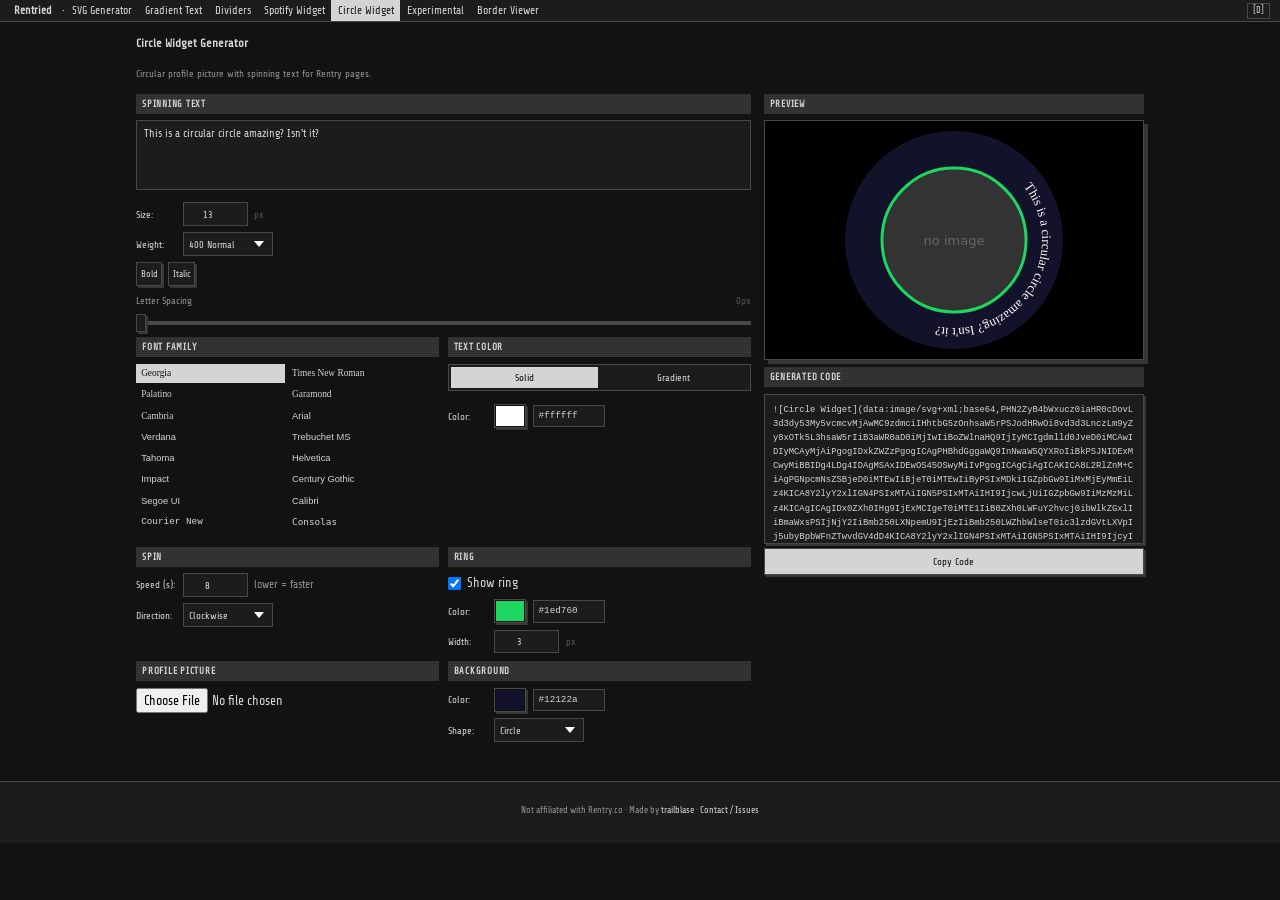
==== circle-widget/index.html @ 6f310398 "new UI and border tool" ====
<!DOCTYPE html>
<html lang="en" data-theme="dark">
<head>
  <meta charset="UTF-8">
  <meta name="viewport" content="width=device-width, initial-scale=1.0">
  <title>Circle Widget — Rentried</title>
  <link rel="preconnect" href="https://fonts.googleapis.com">
  <link rel="preconnect" href="https://fonts.gstatic.com" crossorigin>
  <link href="https://fonts.googleapis.com/css2?family=Share+Tech&display=swap" rel="stylesheet">
  <link rel="stylesheet" href="https://cdn.jsdelivr.net/npm/bootstrap@5.3.3/dist/css/bootstrap.min.css">
  <link rel="stylesheet" href="../shared/styles.css">
  <script>document.documentElement.setAttribute('data-theme', localStorage.getItem('rentried-theme') || 'dark');</script>
</head>
<body data-page="circle-widget">
  <site-header active-page="circle-widget"></site-header>

  <div class="page">
    <div class="mb-3">
      <p class="page-title">Circle Widget Generator</p>
      <p class="page-desc">Circular profile picture with spinning text for Rentry pages.</p>
    </div>

    <div class="tool-layout">
      <div class="d-flex flex-column gap-2" style="min-width:0">

        <div>
          <div class="panel-header">Spinning Text</div>
          <textarea class="text-input" id="spinText" placeholder="Text that spins around the circle...">This is a circular circle amazing? Isn't it?</textarea>
          <div class="d-flex align-items-center gap-2 mt-2">
            <label class="ctrl-label">Size:</label>
            <input type="number" class="number-input" id="fontSize" value="13" min="8" max="26">
            <span class="unit">px</span>
          </div>
          <div class="d-flex align-items-center gap-2 mt-2">
            <label class="ctrl-label">Weight:</label>
            <select class="number-input" id="fontWeight">
              <option value="100">100 Thin</option>
              <option value="200">200 Extra Light</option>
              <option value="300">300 Light</option>
              <option value="400" selected>400 Normal</option>
              <option value="500">500 Medium</option>
              <option value="600">600 Semi Bold</option>
              <option value="700">700 Bold</option>
              <option value="800">800 Extra Bold</option>
              <option value="900">900 Black</option>
            </select>
          </div>
          <div class="d-flex align-items-center gap-2 mt-2">
            <div class="option-btn" id="btnBold" data-style="bold">Bold</div>
            <div class="option-btn" id="btnItalic" data-style="italic">Italic</div>
          </div>
          <div class="mt-2">
            <div class="slider-label d-flex justify-content-between mb-1">
              <span>Letter Spacing</span>
              <span id="spacingValue">0px</span>
            </div>
            <input type="range" class="slider" id="letterSpacing" min="0" max="20" value="0">
          </div>
        </div>

        <div class="controls-grid">

          <div>
            <div class="panel-header">Font Family</div>
            <div class="font-grid" id="fontGrid"></div>
          </div>

          <div>
            <div class="panel-header">Text Color</div>
            <div class="mb-3">
              <div class="toggle-group">
                <button class="toggle-btn active" data-color="solid">Solid</button>
                <button class="toggle-btn" data-color="gradient">Gradient</button>
              </div>
            </div>
            <div id="solidColorSection">
              <div class="d-flex align-items-center gap-2">
                <label class="ctrl-label">Color:</label>
                <input type="color" class="color-picker" id="solidColor" value="#ffffff">
                <input type="text" class="hex-input" id="solidColorHex" value="#ffffff">
              </div>
            </div>
            <div id="gradientColorSection" style="display:none">
              <div class="d-flex align-items-center gap-2">
                <label class="ctrl-label">Start:</label>
                <input type="color" class="color-picker" id="gradStart" value="#ff69b4">
                <input type="text" class="hex-input" id="gradStartHex" value="#ff69b4">
              </div>
              <div class="d-flex align-items-center gap-2 mt-2">
                <label class="ctrl-label">End:</label>
                <input type="color" class="color-picker" id="gradEnd" value="#00ffff">
                <input type="text" class="hex-input" id="gradEndHex" value="#00ffff">
              </div>
            </div>
          </div>

          <div>
            <div class="panel-header">Spin</div>
            <div class="d-flex align-items-center gap-2 mb-2">
              <label class="ctrl-label">Speed (s):</label>
              <input type="number" class="number-input" id="spinSpeed" value="8" min="1" max="60">
              <span class="unit" style="color:var(--text-muted);font-size:11px">lower = faster</span>
            </div>
            <div class="d-flex align-items-center gap-2">
              <label class="ctrl-label">Direction:</label>
              <select class="number-input" id="spinDir">
                <option value="1">Clockwise</option>
                <option value="-1">Counter-clockwise</option>
              </select>
            </div>
          </div>

          <div>
            <div class="panel-header">Ring</div>
            <div class="d-flex align-items-center gap-2 mb-2">
              <input type="checkbox" id="showRing" checked>
              <label for="showRing" style="margin:0;cursor:pointer">Show ring</label>
            </div>
            <div id="ringOptions">
              <div class="d-flex align-items-center gap-2 mb-2">
                <label class="ctrl-label">Color:</label>
                <input type="color" class="color-picker" id="ringColor" value="#1ed760">
                <input type="text" class="hex-input" id="ringColorHex" value="#1ed760">
              </div>
              <div class="d-flex align-items-center gap-2">
                <label class="ctrl-label">Width:</label>
                <input type="number" class="number-input" id="ringWidth" value="3" min="1" max="12">
                <span class="unit">px</span>
              </div>
            </div>
          </div>

          <div>
            <div class="panel-header">Profile Picture</div>
            <div style="overflow:hidden;width:100%">
              <input type="file" id="pfpUpload" accept="image/*" style="font-size:13px;width:100%;min-width:0">
            </div>
            <canvas id="resizeCanvas" width="200" height="200" style="display:none"></canvas>
          </div>

          <div>
            <div class="panel-header">Background</div>
            <div class="d-flex align-items-center gap-2 mb-2">
              <label class="ctrl-label">Color:</label>
              <input type="color" class="color-picker" id="bgColor" value="#12122a">
              <input type="text" class="hex-input" id="bgColorHex" value="#12122a">
            </div>
            <div class="d-flex align-items-center gap-2">
              <label class="ctrl-label">Shape:</label>
              <select class="number-input" id="cardShape">
                <option value="circle">Circle</option>
                <option value="square">Square</option>
                <option value="none">None (transparent)</option>
              </select>
            </div>
          </div>

        </div>
      </div>

      <div class="tool-output">
        <div>
          <div class="panel-header">Preview</div>
          <div class="preview-area preview-widget" style="min-height:240px; padding:1rem; display:flex; align-items:center; justify-content:center">
            <div id="previewContent"></div>
          </div>

          <div class="panel-header mt-2">Generated Code</div>
          <div class="code-output" id="codeOutput"></div>
          <button class="copy-btn" id="copyBtn">Copy Code</button>
        </div>
      </div>
    </div>
  </div>

  <script src="https://cdn.jsdelivr.net/npm/bootstrap@5.3.3/dist/js/bootstrap.bundle.min.js"></script>
  <script type="module" src="circle-widget.js"></script>
  <site-footer></site-footer>
</body>
</html>
---- shared/styles.css ----
@import url('https://fonts.googleapis.com/css2?family=Share+Tech&display=swap');

:root {
  --bg: #ffffff;
  --surface: #ffffff;
  --surface-alt: #eeeeee;
  --surface-raised: #e2e2e2;
  --border: #000000;
  --border-strong: #000000;
  --text: #000000;
  --text-muted: #333333;
  --text-subtle: #666666;
  --btn-bg: #ffffff;
  --input-bg: #ffffff;
  --active-bg: #000000;
  --active-text: #ffffff;
  --radius: 0px;
  --radius-sm: 0px;
  --shadow: 2px 2px 0 #000000;
  --shadow-lg: 4px 4px 0 #000000;
}

[data-theme="dark"] {
  --bg: #121212;
  --surface: #1c1c1c;
  --surface-alt: #242424;
  --surface-raised: #2e2e2e;
  --border: #484848;
  --border-strong: #6e6e6e;
  --text: #d4d4d4;
  --text-muted: #909090;
  --text-subtle: #525252;
  --btn-bg: #1c1c1c;
  --input-bg: #1c1c1c;
  --active-bg: #d4d4d4;
  --active-text: #121212;
  --shadow: 2px 2px 0 #363636;
  --shadow-lg: 4px 4px 0 #363636;
}

[data-theme="dark"] .panel-header {
  background: var(--surface-raised);
  color: var(--text);
  background-image: repeating-linear-gradient(
    to bottom,
    rgba(255,255,255,0) 0px,
    rgba(255,255,255,0) 1px,
    rgba(255,255,255,0.04) 1px,
    rgba(255,255,255,0.04) 2px
  );
}

html {
  font-size: 13px;
}

body {
  font-family: 'Share Tech', sans-serif;
  background-color: #b8b8b8;
  background-image: repeating-conic-gradient(#c4c4c4 0% 25%, #acacac 0% 50%);
  background-size: 2px 2px;
  color: var(--text);
  line-height: 1.5;
  min-height: 100vh;
  -webkit-font-smoothing: antialiased;
  -moz-osx-font-smoothing: grayscale;
}

[data-theme="dark"] body {
  background-color: #121212;
  background-image: repeating-conic-gradient(#181818 0% 25%, #0c0c0c 0% 50%);
}

::selection {
  background: #000000;
  color: #ffffff;
}

[data-theme="dark"] ::selection {
  background: #ffffff;
  color: #000000;
}

site-header,
site-footer { display: contents; }

.site-header {
  display: flex;
  align-items: center;
  gap: 0;
  padding: 0 0.75rem;
  height: 22px;
  border-bottom: 1px solid var(--border);
  background: var(--surface);
  position: sticky;
  top: 0;
  z-index: 100;
}

.site-logo {
  font-size: 0.85rem;
  font-weight: 700;
  color: var(--text);
  text-decoration: none;
  display: inline-block;
  flex-shrink: 0;
  margin-right: 0.5rem;
  padding: 0 0.3rem;
  line-height: 22px;
  transition: background 0s, color 0s, transform 0.18s cubic-bezier(0.34, 1.56, 0.64, 1);
}

.site-logo:hover {
  background: var(--text);
  color: var(--surface);
}

.site-nav {
  display: flex;
  align-items: stretch;
  gap: 0;
  flex: 1;
  height: 100%;
}

.nav-link {
  font-size: 0.85rem;
  color: var(--text);
  text-decoration: none;
  padding: 0 0.5rem;
  display: flex;
  align-items: center;
  line-height: 1;
  transition: background 0s, color 0s;
}

.nav-link:hover {
  background: var(--text);
  color: var(--surface);
}

.nav-link.active {
  background: var(--text);
  color: var(--surface);
  font-weight: 400;
}

.nav-sep { display: none; }

.theme-toggle {
  background: none;
  border: 1px solid var(--border);
  color: var(--text);
  cursor: pointer;
  font-family: inherit;
  font-size: 0.7rem;
  padding: 1px 5px;
  line-height: 1;
  height: 16px;
  display: flex;
  align-items: center;
  margin-left: auto;
  flex-shrink: 0;
  transition: background 0s, color 0s, transform 0.2s cubic-bezier(0.34, 1.56, 0.64, 1);
}

.theme-toggle:hover {
  background: var(--text);
  color: var(--surface);
}

.page {
  max-width: 1040px;
  margin: 0 auto;
  padding: 1rem 1.25rem;
}

.page-title {
  font-size: 0.92rem;
  font-weight: 700;
  color: var(--text);
  letter-spacing: 0;
}

.page-desc {
  font-size: 0.77rem;
  color: var(--text-muted);
  margin-top: 0.2rem;
}

.page-desc a {
  color: var(--text);
  text-decoration: underline;
  text-underline-offset: 2px;
}

.page-desc a:hover {
  background: var(--text);
  color: var(--surface);
  text-decoration: none;
}

.tool-layout {
  display: grid;
  grid-template-columns: 1fr 380px;
  gap: 1rem;
  align-items: start;
}

.tool-output {
  position: sticky;
  top: 30px;
}

.panel-header {
  font-size: 0.72rem;
  font-weight: 700;
  text-transform: uppercase;
  letter-spacing: 0.08em;
  color: var(--active-text);
  background: var(--active-bg);
  margin-bottom: 0.5rem;
  padding: 3px 6px;
  background-image:
    repeating-linear-gradient(
      to bottom,
      rgba(255,255,255,0) 0px,
      rgba(255,255,255,0) 1px,
      rgba(255,255,255,0.08) 1px,
      rgba(255,255,255,0.08) 2px
    );
}

.controls-grid {
  display: grid;
  grid-template-columns: repeat(2, 1fr);
  gap: 0.625rem;
}

textarea.text-input {
  min-height: 70px;
  resize: none;
}

.section-label  { font-size: 0.77rem; color: var(--text-muted); }
.unit           { font-size: 0.77rem; color: var(--text-subtle); }
.slider-label   { font-size: 0.77rem; color: var(--text-muted); }
.slider-label span:last-child { font-family: inherit; color: var(--text-subtle); }
.divider        { height: 1px; background: var(--border); }

.ctrl-label {
  font-size: 0.77rem;
  color: var(--text);
  min-width: 40px;
}

.toggle-group {
  display: flex;
  background: var(--input-bg);
  border: 1px solid var(--border);
  padding: 2px;
  gap: 2px;
}

.toggle-btn {
  flex: 1;
  padding: 0.25rem 0.4rem;
  border: none;
  background: transparent;
  color: var(--text);
  font-family: inherit;
  font-size: 0.77rem;
  cursor: pointer;
  transition: background 0s, color 0s, transform 0.15s cubic-bezier(0.34, 1.56, 0.64, 1);
  touch-action: manipulation;
}

.toggle-btn:hover {
  background: var(--text);
  color: var(--surface);
}

.toggle-btn.active {
  background: var(--active-bg);
  color: var(--active-text);
  font-weight: 400;
  box-shadow: none;
}

.options-grid {
  display: grid;
  grid-template-columns: repeat(3, 1fr);
  gap: 3px;
}

.options-grid.cols-2 { grid-template-columns: repeat(2, 1fr); }

.options-grid.cols-4,
.direction-grid { grid-template-columns: repeat(4, 1fr); }

.option-btn {
  padding: 0.3rem 0.25rem;
  background: var(--btn-bg);
  border: 1px solid var(--border);
  color: var(--text);
  cursor: pointer;
  font-family: inherit;
  font-size: 0.72rem;
  text-align: center;
  transition: background 0s, color 0s, transform 0.12s cubic-bezier(0.34, 1.56, 0.64, 1), box-shadow 0.12s;
  touch-action: manipulation;
  user-select: none;
  box-shadow: var(--shadow);
}

.option-btn:hover {
  background: var(--text);
  color: var(--surface);
  box-shadow: none;
  transform: translate(2px, 2px);
}

.option-btn.selected {
  background: var(--active-bg);
  color: var(--active-text);
  box-shadow: none;
  transform: translate(2px, 2px);
}

.direction-btn {
  padding: 0.3rem;
  background: var(--btn-bg);
  border: 1px solid var(--border);
  color: var(--text);
  cursor: pointer;
  font-size: 1rem;
  text-align: center;
  transition: background 0s, color 0s, transform 0.12s cubic-bezier(0.34, 1.56, 0.64, 1), box-shadow 0.12s;
  touch-action: manipulation;
  box-shadow: var(--shadow);
}

.direction-btn:hover {
  background: var(--text);
  color: var(--surface);
  box-shadow: none;
  transform: translate(2px, 2px);
}

.direction-btn.selected {
  background: var(--active-bg);
  color: var(--active-text);
  box-shadow: none;
  transform: translate(2px, 2px);
}

.font-grid {
  display: grid;
  grid-template-columns: repeat(2, 1fr);
  gap: 2px;
  max-height: 175px;
  overflow-y: auto;
  padding-right: 0.25rem;
}

.font-option {
  padding: 0.2rem 0.375rem;
  background: none;
  border: none;
  color: var(--text);
  cursor: pointer;
  font-size: 0.72rem;
  text-align: left;
  white-space: nowrap;
  overflow: hidden;
  text-overflow: ellipsis;
  transition: background 0s, color 0s, transform 0.12s cubic-bezier(0.34, 1.56, 0.64, 1);
}

.font-option:hover {
  background: var(--text);
  color: var(--surface);
}

.font-option.selected {
  background: var(--active-bg);
  color: var(--active-text);
  font-weight: 400;
}

.text-input,
.hex-input,
.number-input {
  background: var(--input-bg);
  border: 1px solid var(--border);
  border-radius: 0;
  color: var(--text);
  font-family: inherit;
}

.text-input:focus,
.hex-input:focus,
.number-input:focus {
  outline: 2px solid var(--border);
  outline-offset: -2px;
}

.text-input {
  width: 100%;
  padding: 0.375rem 0.5rem;
  font-size: 0.85rem;
  resize: vertical;
  min-height: 64px;
  line-height: 1.5;
}

.text-input::placeholder { color: var(--text-subtle); }

.hex-input {
  width: 72px;
  padding: 0.25rem 0.375rem;
  font-family: 'Courier New', monospace;
  font-size: 0.72rem;
}

.number-input {
  width: 65px;
  padding: 0.25rem 0.375rem;
  font-size: 0.77rem;
  text-align: center;
}

select.number-input {
  cursor: pointer;
  text-align: left;
  width: 90px;
  appearance: none;
  background-image: url("data:image/svg+xml,%3Csvg xmlns='http://www.w3.org/2000/svg' width='10' height='6'%3E%3Cpath d='M0 0l5 6 5-6z' fill='%23000'/%3E%3C/svg%3E");
  background-repeat: no-repeat;
  background-position: right 8px center;
  padding-right: 24px;
}

[data-theme="dark"] select.number-input {
  background-image: url("data:image/svg+xml,%3Csvg xmlns='http://www.w3.org/2000/svg' width='10' height='6'%3E%3Cpath d='M0 0l5 6 5-6z' fill='%23fff'/%3E%3C/svg%3E");
}

select.number-input option {
  background: var(--input-bg);
  color: var(--text);
}

.color-picker {
  width: 32px;
  height: 24px;
  border: 1px solid var(--border);
  border-radius: 0;
  cursor: pointer;
  background: none;
  padding: 1px;
  box-shadow: var(--shadow);
}

.color-picker::-webkit-color-swatch-wrapper { padding: 0; }
.color-picker::-webkit-color-swatch { border: none; border-radius: 0; }

.slider {
  width: 100%;
  height: 4px;
  -webkit-appearance: none;
  appearance: none;
  background: var(--border);
  border-radius: 0;
  outline: none;
  cursor: pointer;
}

.slider::-webkit-slider-thumb {
  -webkit-appearance: none;
  width: 10px;
  height: 18px;
  background: var(--surface);
  border: 1px solid var(--border);
  border-radius: 0;
  cursor: pointer;
  transition: transform 0.15s cubic-bezier(0.34, 1.56, 0.64, 1), background 0s;
  box-shadow: var(--shadow);
}

.slider::-webkit-slider-thumb:hover {
  background: var(--text);
  transform: none;
}

.checkbox-group input[type="checkbox"] {
  width: 12px;
  height: 12px;
  accent-color: var(--text);
  cursor: pointer;
  flex-shrink: 0;
  border-radius: 0;
}

.checkbox-group label {
  font-size: 0.77rem;
  color: var(--text);
  cursor: pointer;
  font-weight: 400;
}

.collapsible-settings {
  border-top: 1px solid var(--border);
  display: none;
}

.collapsible-settings.visible { display: block; }

.preview-area {
  background: var(--surface);
  border: 1px solid var(--border);
  border-radius: 0;
  min-height: 120px;
  max-height: 240px;
  display: flex;
  align-items: center;
  justify-content: center;
  padding: 1rem;
  margin-bottom: 0.5rem;
  overflow: hidden;
  box-shadow: var(--shadow-lg);
}

#previewContent {
  width: 100%;
  max-width: 100%;
  max-height: 100%;
  display: flex;
  align-items: center;
  justify-content: center;
  overflow: hidden;
}

#previewContent svg { max-width: 100%; overflow: hidden; }

.code-output {
  background: var(--surface);
  border: 1px solid var(--border);
  border-radius: 0;
  padding: 0.625rem;
  font-family: 'Courier New', monospace;
  font-size: 0.68rem;
  line-height: 1.6;
  max-height: 150px;
  overflow: auto;
  white-space: pre-wrap;
  word-break: break-all;
  color: var(--text);
  box-shadow: var(--shadow);
}

.copy-btn {
  width: 100%;
  padding: 0.375rem 1rem;
  margin-top: 0.375rem;
  background: var(--active-bg);
  border: 1px solid var(--border);
  border-radius: 0;
  color: var(--active-text);
  font-family: inherit;
  font-size: 0.77rem;
  font-weight: 400;
  cursor: pointer;
  transition: background 0s, color 0s, transform 0.12s cubic-bezier(0.34, 1.56, 0.64, 1), box-shadow 0.12s;
  touch-action: manipulation;
  box-shadow: var(--shadow);
}

.copy-btn:hover {
  opacity: 1;
  box-shadow: none;
  transform: translate(2px, 2px);
}

.copy-btn.copied {
  opacity: 0.7;
  box-shadow: none;
  transform: translate(2px, 2px);
}

.btn-sm {
  padding: 0.2rem 0.5rem;
  background: var(--btn-bg);
  border: 1px solid var(--border);
  color: var(--text);
  font-family: inherit;
  font-size: 0.72rem;
  cursor: pointer;
  line-height: 1;
  box-shadow: var(--shadow);
}

.btn-sm:hover {
  background: var(--text);
  color: var(--surface);
  box-shadow: none;
  transform: translate(2px, 2px);
}

.color-stop {
  display: flex;
  align-items: center;
  gap: 0.25rem;
  background: var(--btn-bg);
  border: 1px solid var(--border);
  border-radius: 0;
  padding: 0.2rem 0.375rem;
}

.color-stop input[type="color"] {
  width: 22px;
  height: 22px;
  border: 1px solid var(--border);
  border-radius: 0;
  cursor: pointer;
  background: none;
  padding: 0;
}

.color-stop input[type="color"]::-webkit-color-swatch-wrapper { padding: 0; }
.color-stop input[type="color"]::-webkit-color-swatch { border: none; border-radius: 0; }

.color-hex {
  font-family: 'Courier New', monospace;
  font-size: 0.65rem;
  color: var(--text-subtle);
}

.remove-btn {
  background: none;
  border: none;
  color: var(--text-subtle);
  cursor: pointer;
  font-size: 0.875rem;
  line-height: 1;
  padding: 0 0.1rem;
  opacity: 0;
  transition: opacity 0.1s, color 0.1s, transform 0.15s cubic-bezier(0.34, 1.56, 0.64, 1);
}

.color-stop:hover .remove-btn { opacity: 1; }
.remove-btn:hover { color: var(--text); }

.add-color-btn {
  width: 30px;
  height: 28px;
  border: 1px dashed var(--border);
  border-radius: 0;
  background: transparent;
  color: var(--text);
  font-size: 1rem;
  cursor: pointer;
  transition: background 0s, color 0s, border-style 0s, transform 0.22s cubic-bezier(0.34, 1.56, 0.64, 1);
}

.add-color-btn:hover {
  background: var(--text);
  color: var(--surface);
  border-style: solid;
}

.preview-area.preview-widget { background: #ffffff; }
[data-theme="dark"] .preview-area.preview-widget { background: #000000; }

.gradient-bar {
  height: 4px;
  border-radius: 0;
  margin-top: 0.5rem;
  border: 1px solid var(--border);
}

.presets-grid {
  display: grid;
  grid-template-columns: repeat(4, 1fr);
  gap: 3px;
  margin-top: 0.375rem;
}

.preset-btn {
  height: 24px;
  border: 1px solid var(--border);
  border-radius: 0;
  cursor: pointer;
  transition: transform 0.15s cubic-bezier(0.34, 1.56, 0.64, 1), box-shadow 0.12s;
  box-shadow: var(--shadow);
}

.preset-btn:hover {
  transform: translate(2px, 2px);
  box-shadow: none;
}

::-webkit-scrollbar { width: 8px; height: 8px; }
::-webkit-scrollbar-track { background: var(--surface-alt); border-left: 1px solid var(--border); }
::-webkit-scrollbar-thumb {
  background: var(--text);
  border-radius: 0;
}

.site-footer {
  border-top: 1px solid var(--border);
  margin-top: 2rem;
  padding: 0.625rem 0 0.875rem;
  font-size: 0.72rem;
  color: var(--text-muted);
  text-align: center;
  line-height: 1.7;
  background: var(--surface);
}

.site-footer a { color: var(--text); text-decoration: none; }
.site-footer a:hover { background: var(--text); color: var(--surface); }

.nav-dropdown-btn {
  background: none;
  border: none;
  color: var(--text);
  font-family: inherit;
  font-size: 0.85rem;
  font-weight: 400;
  cursor: pointer;
  padding: 0 0.5rem;
  height: 22px;
  line-height: 1;
}

.nav-dropdown-btn:hover {
  background: var(--text);
  color: var(--surface);
}

.nav-dropdown-menu {
  background: var(--surface);
  border: 1px solid var(--border);
  border-radius: 0;
  padding: 0;
  min-width: 160px;
  box-shadow: var(--shadow-lg);
}

.nav-dropdown-item {
  display: block;
  padding: 0.35rem 0.75rem;
  font-size: 0.82rem;
  color: var(--text);
  text-decoration: none;
  transition: background 0s, color 0s, transform 0.12s cubic-bezier(0.34, 1.56, 0.64, 1);
}

.nav-dropdown-item:hover {
  background: var(--text);
  color: var(--surface);
}

.nav-dropdown-item.active {
  background: var(--text);
  color: var(--surface);
  font-weight: 400;
}

@media (max-width: 1024px) {
  .tool-layout { grid-template-columns: 1fr; }
  .tool-output  { position: static; }
}

@media (max-width: 640px) {
  .page { padding: 0.75rem; }

  .site-header { padding: 0 0.5rem; }

  .controls-grid { grid-template-columns: 1fr; }

  .option-btn   { padding: 0.5rem 0.375rem; font-size: 0.77rem; }
  .toggle-btn   { padding: 0.375rem 0.5rem; }
  .direction-btn { padding: 0.375rem; }
  .copy-btn     { padding: 1rem; font-size: 0.9rem; }

  .options-grid.cols-4,
  .direction-grid { grid-template-columns: repeat(2, 1fr); }

  .presets-grid { grid-template-columns: repeat(3, 1fr); }

  .preview-area { overflow: hidden; }
  .preview-area svg,
  .preview-area > * { max-width: 100%; }
}

@keyframes navPop {
  0%   { transform: translateY(0); }
  50%  { transform: translateY(-2px); }
  100% { transform: translateY(0); }
}

@keyframes popIn {
  0%   { transform: translate(2px, 2px) scale(0.85); }
  55%  { transform: translate(2px, 2px) scale(1.08); }
  100% { transform: translate(2px, 2px) scale(1); }
}

@keyframes starFade {
  0%   { opacity: 1; transform: translate(-50%, -50%) scale(1) rotate(0deg); }
  100% { opacity: 0; transform: translate(-50%, calc(-50% - 48px)) scale(0.1) rotate(200deg); }
}

@keyframes floatUp {
  0%   { opacity: 1; transform: translateX(-50%) translateY(0) scale(1); }
  25%  { opacity: 1; transform: translateX(-50%) translateY(-12px) scale(1.05); }
  100% { opacity: 0; transform: translateX(-50%) translateY(-55px) scale(0.85); }
}

.site-logo:hover { transform: scale(1.05); }

.nav-link:hover { animation: navPop 0.25s ease; }

.nav-dropdown-btn:hover { animation: navPop 0.25s ease; }

.nav-dropdown-item:hover { transform: translateX(4px); }

.theme-toggle:hover  { transform: scale(1.08); }
.theme-toggle:active { transform: scale(0.9); }

.toggle-btn:hover  { transform: scale(1.03); }
.toggle-btn:active { transform: scale(0.96); }

.copy-btn.copied {
  opacity: 1;
  animation: popIn 0.28s cubic-bezier(0.34, 1.56, 0.64, 1) forwards;
}

.preview-area {
  transition: box-shadow 0.18s, transform 0.18s cubic-bezier(0.34, 1.56, 0.64, 1);
}
.preview-area:hover {
  box-shadow: 6px 6px 0 var(--text);
  transform: translate(-2px, -2px);
}

.color-picker {
  transition: transform 0.18s cubic-bezier(0.34, 1.56, 0.64, 1);
}
.color-picker:hover { transform: scale(1.08); }

.color-stop input[type="color"] {
  transition: transform 0.18s cubic-bezier(0.34, 1.56, 0.64, 1);
}
.color-stop input[type="color"]:hover { transform: scale(1.1); }

.font-option:hover { transform: translateX(4px); }

.remove-btn:hover { transform: scale(1.2) rotate(12deg); }

.add-color-btn:hover { transform: scale(1.08) rotate(90deg); }

.preset-btn:hover {
  transform: translate(2px, 2px);
  box-shadow: none;
}

.slider::-webkit-slider-thumb:hover { transform: scaleY(1.2); }

.checkbox-group input[type="checkbox"] {
  transition: transform 0.15s cubic-bezier(0.34, 1.56, 0.64, 1);
}
.checkbox-group input[type="checkbox"]:checked { transform: scale(1.15); }

.site-footer a {
  display: inline-block;
  transition: background 0s, color 0s, transform 0.15s cubic-bezier(0.34, 1.56, 0.64, 1);
}
.site-footer a:hover { transform: translateY(-2px); }

[data-tip] { position: relative; }

[data-tip]::after {
  content: attr(data-tip);
  position: absolute;
  bottom: calc(100% + 8px);
  left: 50%;
  transform: translateX(-50%) scale(0.6);
  transform-origin: bottom center;
  background: var(--text);
  color: var(--surface);
  padding: 3px 8px;
  font-size: 0.65rem;
  font-family: inherit;
  white-space: nowrap;
  border: 1px solid var(--border);
  box-shadow: var(--shadow);
  pointer-events: none;
  opacity: 0;
  z-index: 1000;
  transition: opacity 0.1s, transform 0.22s cubic-bezier(0.34, 1.56, 0.64, 1);
}

[data-tip]:hover::after {
  opacity: 1;
  transform: translateX(-50%) scale(1);
}

.star-particle {
  position: fixed;
  pointer-events: none;
  z-index: 9999;
  user-select: none;
  animation: starFade 0.72s ease-out forwards;
  display: block;
  line-height: 0;
}

.star-particle svg {
  display: block;
  image-rendering: pixelated;
  image-rendering: crisp-edges;
}

.float-popup {
  position: fixed;
  pointer-events: none;
  z-index: 9999;
  user-select: none;
  font-family: inherit;
  font-size: 0.75rem;
  animation: floatUp 0.95s ease-out forwards;
  white-space: nowrap;
  background: var(--text);
  color: var(--surface);
  padding: 2px 6px;
  border: 1px solid var(--border);
  box-shadow: var(--shadow);
}

@media (hover: none) {
  .star-particle { display: none; }
}

.slice-wrap {
      position: relative;
      border: 1px solid var(--border);
      margin-bottom: 0.5rem;
      background: var(--surface-alt);
    }
    #sliceCanvas {
      display: block;
      width: 100%;
      height: auto;
      cursor: crosshair;
    }
    .preview-outer {
      min-height: 240px;
      display: flex;
      align-items: center;
      justify-content: center;
      padding: 2.5rem;
      overflow: visible;
      background: #f0f0f0;
      border: 1px solid var(--border);
      position: relative;
    }
    .preview-outer.dark-bg { background: #1a1a1a; }
    #previewBox {
      box-sizing: border-box;
      display: flex;
      align-items: center;
      justify-content: center;
      padding: 1rem;
      flex-shrink: 0;
      font-size: 0.8rem;
      color: #555;
      text-align: center;
      background: #fff;
      min-width: 60px;
      min-height: 40px;
    }
    .preview-outer.dark-bg #previewBox {
      background: #222;
      color: #aaa;
    }
    .unit-sel {
      background: var(--input-bg);
      border: 1px solid var(--border);
      color: var(--text);
      font-family: inherit;
      font-size: 0.7rem;
      padding: 0 3px;
      height: 22px;
      cursor: pointer;
    }
    .side-row {
      display: flex;
      align-items: center;
      gap: 3px;
    }
    .side-lbl {
      font-size: 0.62rem;
      color: var(--text-subtle);
      min-width: 16px;
      text-align: center;
    }
    .side-num {
      width: 44px;
      padding: 0.2rem 0.3rem;
      font-size: 0.75rem;
      text-align: center;
    }
    .link-btn {
      background: none;
      border: 1px solid var(--border);
      color: var(--text-subtle);
      cursor: pointer;
      font-size: 0.65rem;
      padding: 1px 5px;
      line-height: 1.4;
      flex-shrink: 0;
      transition: background 0s, color 0s, transform 0.12s cubic-bezier(0.34, 1.56, 0.64, 1);
    }
    .link-btn.on {
      background: var(--active-bg);
      color: var(--active-text);
    }
    .link-btn:hover { transform: scale(1.1); }
    .theme-preview-btn {
      position: absolute;
      top: 6px;
      right: 6px;
      background: none;
      border: 1px solid #888;
      color: #888;
      font-family: inherit;
      font-size: 0.65rem;
      padding: 1px 5px;
      cursor: pointer;
      line-height: 1.4;
    }
    .slice-val {
      font-size: 0.68rem;
      color: var(--text-subtle);
      min-width: 30px;
      text-align: right;
      font-family: 'Courier New', monospace;
    }
    .inline-check {
      display: flex;
      align-items: center;
      gap: 5px;
      font-size: 0.72rem;
      color: var(--text);
    }
    .inline-check input { cursor: pointer; }
    .inline-check label { cursor: pointer; }
    .help-note {
      font-size: 0.68rem;
      color: var(--text-subtle);
      font-style: italic;
      margin-top: 3px;
    }
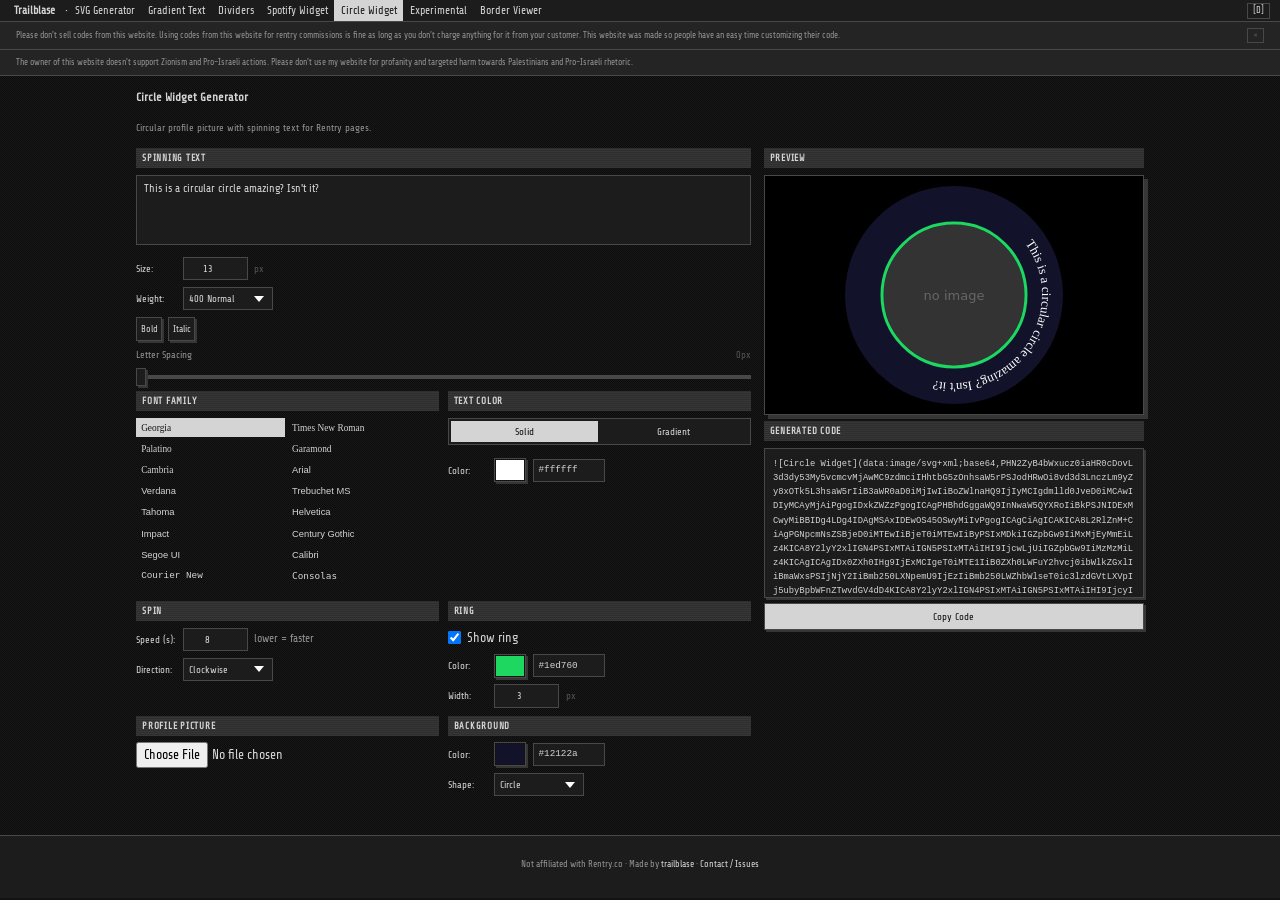
==== commit 7df7e8db: "name change" ====
--- a/circle-widget/index.html
+++ b/circle-widget/index.html
@@ -3,7 +3,7 @@
 <head>
   <meta charset="UTF-8">
   <meta name="viewport" content="width=device-width, initial-scale=1.0">
-  <title>Circle Widget — Rentried</title>
+  <title>Circle Widget — Trailblase</title>
   <link rel="preconnect" href="https://fonts.googleapis.com">
   <link rel="preconnect" href="https://fonts.gstatic.com" crossorigin>
   <link href="https://fonts.googleapis.com/css2?family=Share+Tech&display=swap" rel="stylesheet">
--- a/shared/styles.css
+++ b/shared/styles.css
@@ -1,1064 +1,11 @@
-@import url('https://fonts.googleapis.com/css2?family=Share+Tech&display=swap');
-
-:root {
-  --bg: #ffffff;
-  --surface: #ffffff;
-  --surface-alt: #eeeeee;
-  --surface-raised: #e2e2e2;
-  --border: #000000;
-  --border-strong: #000000;
-  --text: #000000;
-  --text-muted: #333333;
-  --text-subtle: #666666;
-  --btn-bg: #ffffff;
-  --input-bg: #ffffff;
-  --active-bg: #000000;
-  --active-text: #ffffff;
-  --radius: 0px;
-  --radius-sm: 0px;
-  --shadow: 2px 2px 0 #000000;
-  --shadow-lg: 4px 4px 0 #000000;
-}
-
-[data-theme="dark"] {
-  --bg: #121212;
-  --surface: #1c1c1c;
-  --surface-alt: #242424;
-  --surface-raised: #2e2e2e;
-  --border: #484848;
-  --border-strong: #6e6e6e;
-  --text: #d4d4d4;
-  --text-muted: #909090;
-  --text-subtle: #525252;
-  --btn-bg: #1c1c1c;
-  --input-bg: #1c1c1c;
-  --active-bg: #d4d4d4;
-  --active-text: #121212;
-  --shadow: 2px 2px 0 #363636;
-  --shadow-lg: 4px 4px 0 #363636;
-}
-
-[data-theme="dark"] .panel-header {
-  background: var(--surface-raised);
-  color: var(--text);
-  background-image: repeating-linear-gradient(
-    to bottom,
-    rgba(255,255,255,0) 0px,
-    rgba(255,255,255,0) 1px,
-    rgba(255,255,255,0.04) 1px,
-    rgba(255,255,255,0.04) 2px
-  );
-}
-
-html {
-  font-size: 13px;
-}
-
-body {
-  font-family: 'Share Tech', sans-serif;
-  background-color: #b8b8b8;
-  background-image: repeating-conic-gradient(#c4c4c4 0% 25%, #acacac 0% 50%);
-  background-size: 2px 2px;
-  color: var(--text);
-  line-height: 1.5;
-  min-height: 100vh;
-  -webkit-font-smoothing: antialiased;
-  -moz-osx-font-smoothing: grayscale;
-}
-
-[data-theme="dark"] body {
-  background-color: #121212;
-  background-image: repeating-conic-gradient(#181818 0% 25%, #0c0c0c 0% 50%);
-}
-
-::selection {
-  background: #000000;
-  color: #ffffff;
-}
-
-[data-theme="dark"] ::selection {
-  background: #ffffff;
-  color: #000000;
-}
-
-site-header,
-site-footer { display: contents; }
-
-.site-header {
-  display: flex;
-  align-items: center;
-  gap: 0;
-  padding: 0 0.75rem;
-  height: 22px;
-  border-bottom: 1px solid var(--border);
-  background: var(--surface);
-  position: sticky;
-  top: 0;
-  z-index: 100;
-}
-
-.site-logo {
-  font-size: 0.85rem;
-  font-weight: 700;
-  color: var(--text);
-  text-decoration: none;
-  display: inline-block;
-  flex-shrink: 0;
-  margin-right: 0.5rem;
-  padding: 0 0.3rem;
-  line-height: 22px;
-  transition: background 0s, color 0s, transform 0.18s cubic-bezier(0.34, 1.56, 0.64, 1);
-}
-
-.site-logo:hover {
-  background: var(--text);
-  color: var(--surface);
-}
-
-.site-nav {
-  display: flex;
-  align-items: stretch;
-  gap: 0;
-  flex: 1;
-  height: 100%;
-}
-
-.nav-link {
-  font-size: 0.85rem;
-  color: var(--text);
-  text-decoration: none;
-  padding: 0 0.5rem;
-  display: flex;
-  align-items: center;
-  line-height: 1;
-  transition: background 0s, color 0s;
-}
-
-.nav-link:hover {
-  background: var(--text);
-  color: var(--surface);
-}
-
-.nav-link.active {
-  background: var(--text);
-  color: var(--surface);
-  font-weight: 400;
-}
-
-.nav-sep { display: none; }
-
-.theme-toggle {
-  background: none;
-  border: 1px solid var(--border);
-  color: var(--text);
-  cursor: pointer;
-  font-family: inherit;
-  font-size: 0.7rem;
-  padding: 1px 5px;
-  line-height: 1;
-  height: 16px;
-  display: flex;
-  align-items: center;
-  margin-left: auto;
-  flex-shrink: 0;
-  transition: background 0s, color 0s, transform 0.2s cubic-bezier(0.34, 1.56, 0.64, 1);
-}
-
-.theme-toggle:hover {
-  background: var(--text);
-  color: var(--surface);
-}
-
-.page {
-  max-width: 1040px;
-  margin: 0 auto;
-  padding: 1rem 1.25rem;
-}
-
-.page-title {
-  font-size: 0.92rem;
-  font-weight: 700;
-  color: var(--text);
-  letter-spacing: 0;
-}
-
-.page-desc {
-  font-size: 0.77rem;
-  color: var(--text-muted);
-  margin-top: 0.2rem;
-}
-
-.page-desc a {
-  color: var(--text);
-  text-decoration: underline;
-  text-underline-offset: 2px;
-}
-
-.page-desc a:hover {
-  background: var(--text);
-  color: var(--surface);
-  text-decoration: none;
-}
-
-.tool-layout {
-  display: grid;
-  grid-template-columns: 1fr 380px;
-  gap: 1rem;
-  align-items: start;
-}
-
-.tool-output {
-  position: sticky;
-  top: 30px;
-}
-
-.panel-header {
-  font-size: 0.72rem;
-  font-weight: 700;
-  text-transform: uppercase;
-  letter-spacing: 0.08em;
-  color: var(--active-text);
-  background: var(--active-bg);
-  margin-bottom: 0.5rem;
-  padding: 3px 6px;
-  background-image:
-    repeating-linear-gradient(
-      to bottom,
-      rgba(255,255,255,0) 0px,
-      rgba(255,255,255,0) 1px,
-      rgba(255,255,255,0.08) 1px,
-      rgba(255,255,255,0.08) 2px
-    );
-}
-
-.controls-grid {
-  display: grid;
-  grid-template-columns: repeat(2, 1fr);
-  gap: 0.625rem;
-}
-
-textarea.text-input {
-  min-height: 70px;
-  resize: none;
-}
-
-.section-label  { font-size: 0.77rem; color: var(--text-muted); }
-.unit           { font-size: 0.77rem; color: var(--text-subtle); }
-.slider-label   { font-size: 0.77rem; color: var(--text-muted); }
-.slider-label span:last-child { font-family: inherit; color: var(--text-subtle); }
-.divider        { height: 1px; background: var(--border); }
-
-.ctrl-label {
-  font-size: 0.77rem;
-  color: var(--text);
-  min-width: 40px;
-}
-
-.toggle-group {
-  display: flex;
-  background: var(--input-bg);
-  border: 1px solid var(--border);
-  padding: 2px;
-  gap: 2px;
-}
-
-.toggle-btn {
-  flex: 1;
-  padding: 0.25rem 0.4rem;
-  border: none;
-  background: transparent;
-  color: var(--text);
-  font-family: inherit;
-  font-size: 0.77rem;
-  cursor: pointer;
-  transition: background 0s, color 0s, transform 0.15s cubic-bezier(0.34, 1.56, 0.64, 1);
-  touch-action: manipulation;
-}
-
-.toggle-btn:hover {
-  background: var(--text);
-  color: var(--surface);
-}
-
-.toggle-btn.active {
-  background: var(--active-bg);
-  color: var(--active-text);
-  font-weight: 400;
-  box-shadow: none;
-}
-
-.options-grid {
-  display: grid;
-  grid-template-columns: repeat(3, 1fr);
-  gap: 3px;
-}
-
-.options-grid.cols-2 { grid-template-columns: repeat(2, 1fr); }
-
-.options-grid.cols-4,
-.direction-grid { grid-template-columns: repeat(4, 1fr); }
-
-.option-btn {
-  padding: 0.3rem 0.25rem;
-  background: var(--btn-bg);
-  border: 1px solid var(--border);
-  color: var(--text);
-  cursor: pointer;
-  font-family: inherit;
-  font-size: 0.72rem;
-  text-align: center;
-  transition: background 0s, color 0s, transform 0.12s cubic-bezier(0.34, 1.56, 0.64, 1), box-shadow 0.12s;
-  touch-action: manipulation;
-  user-select: none;
-  box-shadow: var(--shadow);
-}
-
-.option-btn:hover {
-  background: var(--text);
-  color: var(--surface);
-  box-shadow: none;
-  transform: translate(2px, 2px);
-}
-
-.option-btn.selected {
-  background: var(--active-bg);
-  color: var(--active-text);
-  box-shadow: none;
-  transform: translate(2px, 2px);
-}
-
-.direction-btn {
-  padding: 0.3rem;
-  background: var(--btn-bg);
-  border: 1px solid var(--border);
-  color: var(--text);
-  cursor: pointer;
-  font-size: 1rem;
-  text-align: center;
-  transition: background 0s, color 0s, transform 0.12s cubic-bezier(0.34, 1.56, 0.64, 1), box-shadow 0.12s;
-  touch-action: manipulation;
-  box-shadow: var(--shadow);
-}
-
-.direction-btn:hover {
-  background: var(--text);
-  color: var(--surface);
-  box-shadow: none;
-  transform: translate(2px, 2px);
-}
-
-.direction-btn.selected {
-  background: var(--active-bg);
-  color: var(--active-text);
-  box-shadow: none;
-  transform: translate(2px, 2px);
-}
-
-.font-grid {
-  display: grid;
-  grid-template-columns: repeat(2, 1fr);
-  gap: 2px;
-  max-height: 175px;
-  overflow-y: auto;
-  padding-right: 0.25rem;
-}
-
-.font-option {
-  padding: 0.2rem 0.375rem;
-  background: none;
-  border: none;
-  color: var(--text);
-  cursor: pointer;
-  font-size: 0.72rem;
-  text-align: left;
-  white-space: nowrap;
-  overflow: hidden;
-  text-overflow: ellipsis;
-  transition: background 0s, color 0s, transform 0.12s cubic-bezier(0.34, 1.56, 0.64, 1);
-}
-
-.font-option:hover {
-  background: var(--text);
-  color: var(--surface);
-}
-
-.font-option.selected {
-  background: var(--active-bg);
-  color: var(--active-text);
-  font-weight: 400;
-}
-
-.text-input,
-.hex-input,
-.number-input {
-  background: var(--input-bg);
-  border: 1px solid var(--border);
-  border-radius: 0;
-  color: var(--text);
-  font-family: inherit;
-}
-
-.text-input:focus,
-.hex-input:focus,
-.number-input:focus {
-  outline: 2px solid var(--border);
-  outline-offset: -2px;
-}
-
-.text-input {
-  width: 100%;
-  padding: 0.375rem 0.5rem;
-  font-size: 0.85rem;
-  resize: vertical;
-  min-height: 64px;
-  line-height: 1.5;
-}
-
-.text-input::placeholder { color: var(--text-subtle); }
-
-.hex-input {
-  width: 72px;
-  padding: 0.25rem 0.375rem;
-  font-family: 'Courier New', monospace;
-  font-size: 0.72rem;
-}
-
-.number-input {
-  width: 65px;
-  padding: 0.25rem 0.375rem;
-  font-size: 0.77rem;
-  text-align: center;
-}
-
-select.number-input {
-  cursor: pointer;
-  text-align: left;
-  width: 90px;
-  appearance: none;
-  background-image: url("data:image/svg+xml,%3Csvg xmlns='http://www.w3.org/2000/svg' width='10' height='6'%3E%3Cpath d='M0 0l5 6 5-6z' fill='%23000'/%3E%3C/svg%3E");
-  background-repeat: no-repeat;
-  background-position: right 8px center;
-  padding-right: 24px;
-}
-
-[data-theme="dark"] select.number-input {
-  background-image: url("data:image/svg+xml,%3Csvg xmlns='http://www.w3.org/2000/svg' width='10' height='6'%3E%3Cpath d='M0 0l5 6 5-6z' fill='%23fff'/%3E%3C/svg%3E");
-}
-
-select.number-input option {
-  background: var(--input-bg);
-  color: var(--text);
-}
-
-.color-picker {
-  width: 32px;
-  height: 24px;
-  border: 1px solid var(--border);
-  border-radius: 0;
-  cursor: pointer;
-  background: none;
-  padding: 1px;
-  box-shadow: var(--shadow);
-}
-
-.color-picker::-webkit-color-swatch-wrapper { padding: 0; }
-.color-picker::-webkit-color-swatch { border: none; border-radius: 0; }
-
-.slider {
-  width: 100%;
-  height: 4px;
-  -webkit-appearance: none;
-  appearance: none;
-  background: var(--border);
-  border-radius: 0;
-  outline: none;
-  cursor: pointer;
-}
-
-.slider::-webkit-slider-thumb {
-  -webkit-appearance: none;
-  width: 10px;
-  height: 18px;
-  background: var(--surface);
-  border: 1px solid var(--border);
-  border-radius: 0;
-  cursor: pointer;
-  transition: transform 0.15s cubic-bezier(0.34, 1.56, 0.64, 1), background 0s;
-  box-shadow: var(--shadow);
-}
-
-.slider::-webkit-slider-thumb:hover {
-  background: var(--text);
-  transform: none;
-}
-
-.checkbox-group input[type="checkbox"] {
-  width: 12px;
-  height: 12px;
-  accent-color: var(--text);
-  cursor: pointer;
-  flex-shrink: 0;
-  border-radius: 0;
-}
-
-.checkbox-group label {
-  font-size: 0.77rem;
-  color: var(--text);
-  cursor: pointer;
-  font-weight: 400;
-}
-
-.collapsible-settings {
-  border-top: 1px solid var(--border);
-  display: none;
-}
-
-.collapsible-settings.visible { display: block; }
-
-.preview-area {
-  background: var(--surface);
-  border: 1px solid var(--border);
-  border-radius: 0;
-  min-height: 120px;
-  max-height: 240px;
-  display: flex;
-  align-items: center;
-  justify-content: center;
-  padding: 1rem;
-  margin-bottom: 0.5rem;
-  overflow: hidden;
-  box-shadow: var(--shadow-lg);
-}
-
-#previewContent {
-  width: 100%;
-  max-width: 100%;
-  max-height: 100%;
-  display: flex;
-  align-items: center;
-  justify-content: center;
-  overflow: hidden;
-}
-
-#previewContent svg { max-width: 100%; overflow: hidden; }
-
-.code-output {
-  background: var(--surface);
-  border: 1px solid var(--border);
-  border-radius: 0;
-  padding: 0.625rem;
-  font-family: 'Courier New', monospace;
-  font-size: 0.68rem;
-  line-height: 1.6;
-  max-height: 150px;
-  overflow: auto;
-  white-space: pre-wrap;
-  word-break: break-all;
-  color: var(--text);
-  box-shadow: var(--shadow);
-}
-
-.copy-btn {
-  width: 100%;
-  padding: 0.375rem 1rem;
-  margin-top: 0.375rem;
-  background: var(--active-bg);
-  border: 1px solid var(--border);
-  border-radius: 0;
-  color: var(--active-text);
-  font-family: inherit;
-  font-size: 0.77rem;
-  font-weight: 400;
-  cursor: pointer;
-  transition: background 0s, color 0s, transform 0.12s cubic-bezier(0.34, 1.56, 0.64, 1), box-shadow 0.12s;
-  touch-action: manipulation;
-  box-shadow: var(--shadow);
-}
-
-.copy-btn:hover {
-  opacity: 1;
-  box-shadow: none;
-  transform: translate(2px, 2px);
-}
-
-.copy-btn.copied {
-  opacity: 0.7;
-  box-shadow: none;
-  transform: translate(2px, 2px);
-}
-
-.btn-sm {
-  padding: 0.2rem 0.5rem;
-  background: var(--btn-bg);
-  border: 1px solid var(--border);
-  color: var(--text);
-  font-family: inherit;
-  font-size: 0.72rem;
-  cursor: pointer;
-  line-height: 1;
-  box-shadow: var(--shadow);
-}
-
-.btn-sm:hover {
-  background: var(--text);
-  color: var(--surface);
-  box-shadow: none;
-  transform: translate(2px, 2px);
-}
-
-.color-stop {
-  display: flex;
-  align-items: center;
-  gap: 0.25rem;
-  background: var(--btn-bg);
-  border: 1px solid var(--border);
-  border-radius: 0;
-  padding: 0.2rem 0.375rem;
-}
-
-.color-stop input[type="color"] {
-  width: 22px;
-  height: 22px;
-  border: 1px solid var(--border);
-  border-radius: 0;
-  cursor: pointer;
-  background: none;
-  padding: 0;
-}
-
-.color-stop input[type="color"]::-webkit-color-swatch-wrapper { padding: 0; }
-.color-stop input[type="color"]::-webkit-color-swatch { border: none; border-radius: 0; }
-
-.color-hex {
-  font-family: 'Courier New', monospace;
-  font-size: 0.65rem;
-  color: var(--text-subtle);
-}
-
-.remove-btn {
-  background: none;
-  border: none;
-  color: var(--text-subtle);
-  cursor: pointer;
-  font-size: 0.875rem;
-  line-height: 1;
-  padding: 0 0.1rem;
-  opacity: 0;
-  transition: opacity 0.1s, color 0.1s, transform 0.15s cubic-bezier(0.34, 1.56, 0.64, 1);
-}
-
-.color-stop:hover .remove-btn { opacity: 1; }
-.remove-btn:hover { color: var(--text); }
-
-.add-color-btn {
-  width: 30px;
-  height: 28px;
-  border: 1px dashed var(--border);
-  border-radius: 0;
-  background: transparent;
-  color: var(--text);
-  font-size: 1rem;
-  cursor: pointer;
-  transition: background 0s, color 0s, border-style 0s, transform 0.22s cubic-bezier(0.34, 1.56, 0.64, 1);
-}
-
-.add-color-btn:hover {
-  background: var(--text);
-  color: var(--surface);
-  border-style: solid;
-}
-
-.preview-area.preview-widget { background: #ffffff; }
-[data-theme="dark"] .preview-area.preview-widget { background: #000000; }
-
-.gradient-bar {
-  height: 4px;
-  border-radius: 0;
-  margin-top: 0.5rem;
-  border: 1px solid var(--border);
-}
-
-.presets-grid {
-  display: grid;
-  grid-template-columns: repeat(4, 1fr);
-  gap: 3px;
-  margin-top: 0.375rem;
-}
-
-.preset-btn {
-  height: 24px;
-  border: 1px solid var(--border);
-  border-radius: 0;
-  cursor: pointer;
-  transition: transform 0.15s cubic-bezier(0.34, 1.56, 0.64, 1), box-shadow 0.12s;
-  box-shadow: var(--shadow);
-}
-
-.preset-btn:hover {
-  transform: translate(2px, 2px);
-  box-shadow: none;
-}
-
-::-webkit-scrollbar { width: 8px; height: 8px; }
-::-webkit-scrollbar-track { background: var(--surface-alt); border-left: 1px solid var(--border); }
-::-webkit-scrollbar-thumb {
-  background: var(--text);
-  border-radius: 0;
-}
-
-.site-footer {
-  border-top: 1px solid var(--border);
-  margin-top: 2rem;
-  padding: 0.625rem 0 0.875rem;
-  font-size: 0.72rem;
-  color: var(--text-muted);
-  text-align: center;
-  line-height: 1.7;
-  background: var(--surface);
-}
-
-.site-footer a { color: var(--text); text-decoration: none; }
-.site-footer a:hover { background: var(--text); color: var(--surface); }
-
-.nav-dropdown-btn {
-  background: none;
-  border: none;
-  color: var(--text);
-  font-family: inherit;
-  font-size: 0.85rem;
-  font-weight: 400;
-  cursor: pointer;
-  padding: 0 0.5rem;
-  height: 22px;
-  line-height: 1;
-}
-
-.nav-dropdown-btn:hover {
-  background: var(--text);
-  color: var(--surface);
-}
-
-.nav-dropdown-menu {
-  background: var(--surface);
-  border: 1px solid var(--border);
-  border-radius: 0;
-  padding: 0;
-  min-width: 160px;
-  box-shadow: var(--shadow-lg);
-}
-
-.nav-dropdown-item {
-  display: block;
-  padding: 0.35rem 0.75rem;
-  font-size: 0.82rem;
-  color: var(--text);
-  text-decoration: none;
-  transition: background 0s, color 0s, transform 0.12s cubic-bezier(0.34, 1.56, 0.64, 1);
-}
-
-.nav-dropdown-item:hover {
-  background: var(--text);
-  color: var(--surface);
-}
-
-.nav-dropdown-item.active {
-  background: var(--text);
-  color: var(--surface);
-  font-weight: 400;
-}
-
-@media (max-width: 1024px) {
-  .tool-layout { grid-template-columns: 1fr; }
-  .tool-output  { position: static; }
-}
-
-@media (max-width: 640px) {
-  .page { padding: 0.75rem; }
-
-  .site-header { padding: 0 0.5rem; }
-
-  .controls-grid { grid-template-columns: 1fr; }
-
-  .option-btn   { padding: 0.5rem 0.375rem; font-size: 0.77rem; }
-  .toggle-btn   { padding: 0.375rem 0.5rem; }
-  .direction-btn { padding: 0.375rem; }
-  .copy-btn     { padding: 1rem; font-size: 0.9rem; }
-
-  .options-grid.cols-4,
-  .direction-grid { grid-template-columns: repeat(2, 1fr); }
-
-  .presets-grid { grid-template-columns: repeat(3, 1fr); }
-
-  .preview-area { overflow: hidden; }
-  .preview-area svg,
-  .preview-area > * { max-width: 100%; }
-}
-
-@keyframes navPop {
-  0%   { transform: translateY(0); }
-  50%  { transform: translateY(-2px); }
-  100% { transform: translateY(0); }
-}
-
-@keyframes popIn {
-  0%   { transform: translate(2px, 2px) scale(0.85); }
-  55%  { transform: translate(2px, 2px) scale(1.08); }
-  100% { transform: translate(2px, 2px) scale(1); }
-}
-
-@keyframes starFade {
-  0%   { opacity: 1; transform: translate(-50%, -50%) scale(1) rotate(0deg); }
-  100% { opacity: 0; transform: translate(-50%, calc(-50% - 48px)) scale(0.1) rotate(200deg); }
-}
-
-@keyframes floatUp {
-  0%   { opacity: 1; transform: translateX(-50%) translateY(0) scale(1); }
-  25%  { opacity: 1; transform: translateX(-50%) translateY(-12px) scale(1.05); }
-  100% { opacity: 0; transform: translateX(-50%) translateY(-55px) scale(0.85); }
-}
-
-.site-logo:hover { transform: scale(1.05); }
-
-.nav-link:hover { animation: navPop 0.25s ease; }
-
-.nav-dropdown-btn:hover { animation: navPop 0.25s ease; }
-
-.nav-dropdown-item:hover { transform: translateX(4px); }
-
-.theme-toggle:hover  { transform: scale(1.08); }
-.theme-toggle:active { transform: scale(0.9); }
-
-.toggle-btn:hover  { transform: scale(1.03); }
-.toggle-btn:active { transform: scale(0.96); }
-
-.copy-btn.copied {
-  opacity: 1;
-  animation: popIn 0.28s cubic-bezier(0.34, 1.56, 0.64, 1) forwards;
-}
-
-.preview-area {
-  transition: box-shadow 0.18s, transform 0.18s cubic-bezier(0.34, 1.56, 0.64, 1);
-}
-.preview-area:hover {
-  box-shadow: 6px 6px 0 var(--text);
-  transform: translate(-2px, -2px);
-}
-
-.color-picker {
-  transition: transform 0.18s cubic-bezier(0.34, 1.56, 0.64, 1);
-}
-.color-picker:hover { transform: scale(1.08); }
-
-.color-stop input[type="color"] {
-  transition: transform 0.18s cubic-bezier(0.34, 1.56, 0.64, 1);
-}
-.color-stop input[type="color"]:hover { transform: scale(1.1); }
-
-.font-option:hover { transform: translateX(4px); }
-
-.remove-btn:hover { transform: scale(1.2) rotate(12deg); }
-
-.add-color-btn:hover { transform: scale(1.08) rotate(90deg); }
-
-.preset-btn:hover {
-  transform: translate(2px, 2px);
-  box-shadow: none;
-}
-
-.slider::-webkit-slider-thumb:hover { transform: scaleY(1.2); }
-
-.checkbox-group input[type="checkbox"] {
-  transition: transform 0.15s cubic-bezier(0.34, 1.56, 0.64, 1);
-}
-.checkbox-group input[type="checkbox"]:checked { transform: scale(1.15); }
-
-.site-footer a {
-  display: inline-block;
-  transition: background 0s, color 0s, transform 0.15s cubic-bezier(0.34, 1.56, 0.64, 1);
-}
-.site-footer a:hover { transform: translateY(-2px); }
-
-[data-tip] { position: relative; }
-
-[data-tip]::after {
-  content: attr(data-tip);
-  position: absolute;
-  bottom: calc(100% + 8px);
-  left: 50%;
-  transform: translateX(-50%) scale(0.6);
-  transform-origin: bottom center;
-  background: var(--text);
-  color: var(--surface);
-  padding: 3px 8px;
-  font-size: 0.65rem;
-  font-family: inherit;
-  white-space: nowrap;
-  border: 1px solid var(--border);
-  box-shadow: var(--shadow);
-  pointer-events: none;
-  opacity: 0;
-  z-index: 1000;
-  transition: opacity 0.1s, transform 0.22s cubic-bezier(0.34, 1.56, 0.64, 1);
-}
-
-[data-tip]:hover::after {
-  opacity: 1;
-  transform: translateX(-50%) scale(1);
-}
-
-.star-particle {
-  position: fixed;
-  pointer-events: none;
-  z-index: 9999;
-  user-select: none;
-  animation: starFade 0.72s ease-out forwards;
-  display: block;
-  line-height: 0;
-}
-
-.star-particle svg {
-  display: block;
-  image-rendering: pixelated;
-  image-rendering: crisp-edges;
-}
-
-.float-popup {
-  position: fixed;
-  pointer-events: none;
-  z-index: 9999;
-  user-select: none;
-  font-family: inherit;
-  font-size: 0.75rem;
-  animation: floatUp 0.95s ease-out forwards;
-  white-space: nowrap;
-  background: var(--text);
-  color: var(--surface);
-  padding: 2px 6px;
-  border: 1px solid var(--border);
-  box-shadow: var(--shadow);
-}
-
-@media (hover: none) {
-  .star-particle { display: none; }
-}
-
-.slice-wrap {
-      position: relative;
-      border: 1px solid var(--border);
-      margin-bottom: 0.5rem;
-      background: var(--surface-alt);
-    }
-    #sliceCanvas {
-      display: block;
-      width: 100%;
-      height: auto;
-      cursor: crosshair;
-    }
-    .preview-outer {
-      min-height: 240px;
-      display: flex;
-      align-items: center;
-      justify-content: center;
-      padding: 2.5rem;
-      overflow: visible;
-      background: #f0f0f0;
-      border: 1px solid var(--border);
-      position: relative;
-    }
-    .preview-outer.dark-bg { background: #1a1a1a; }
-    #previewBox {
-      box-sizing: border-box;
-      display: flex;
-      align-items: center;
-      justify-content: center;
-      padding: 1rem;
-      flex-shrink: 0;
-      font-size: 0.8rem;
-      color: #555;
-      text-align: center;
-      background: #fff;
-      min-width: 60px;
-      min-height: 40px;
-    }
-    .preview-outer.dark-bg #previewBox {
-      background: #222;
-      color: #aaa;
-    }
-    .unit-sel {
-      background: var(--input-bg);
-      border: 1px solid var(--border);
-      color: var(--text);
-      font-family: inherit;
-      font-size: 0.7rem;
-      padding: 0 3px;
-      height: 22px;
-      cursor: pointer;
-    }
-    .side-row {
-      display: flex;
-      align-items: center;
-      gap: 3px;
-    }
-    .side-lbl {
-      font-size: 0.62rem;
-      color: var(--text-subtle);
-      min-width: 16px;
-      text-align: center;
-    }
-    .side-num {
-      width: 44px;
-      padding: 0.2rem 0.3rem;
-      font-size: 0.75rem;
-      text-align: center;
-    }
-    .link-btn {
-      background: none;
-      border: 1px solid var(--border);
-      color: var(--text-subtle);
-      cursor: pointer;
-      font-size: 0.65rem;
-      padding: 1px 5px;
-      line-height: 1.4;
-      flex-shrink: 0;
-      transition: background 0s, color 0s, transform 0.12s cubic-bezier(0.34, 1.56, 0.64, 1);
-    }
-    .link-btn.on {
-      background: var(--active-bg);
-      color: var(--active-text);
-    }
-    .link-btn:hover { transform: scale(1.1); }
-    .theme-preview-btn {
-      position: absolute;
-      top: 6px;
-      right: 6px;
-      background: none;
-      border: 1px solid #888;
-      color: #888;
-      font-family: inherit;
-      font-size: 0.65rem;
-      padding: 1px 5px;
-      cursor: pointer;
-      line-height: 1.4;
-    }
-    .slice-val {
-      font-size: 0.68rem;
-      color: var(--text-subtle);
-      min-width: 30px;
-      text-align: right;
-      font-family: 'Courier New', monospace;
-    }
-    .inline-check {
-      display: flex;
-      align-items: center;
-      gap: 5px;
-      font-size: 0.72rem;
-      color: var(--text);
-    }
-    .inline-check input { cursor: pointer; }
-    .inline-check label { cursor: pointer; }
-    .help-note {
-      font-size: 0.68rem;
-      color: var(--text-subtle);
-      font-style: italic;
-      margin-top: 3px;
-    }+@import './tokens.css';
+@import './base.css';
+@import './layout.css';
+@import './header.css';
+@import './footer.css';
+@import './panels.css';
+@import './buttons.css';
+@import './forms.css';
+@import './preview.css';
+@import './effects.css';
+@import './notice.css';
